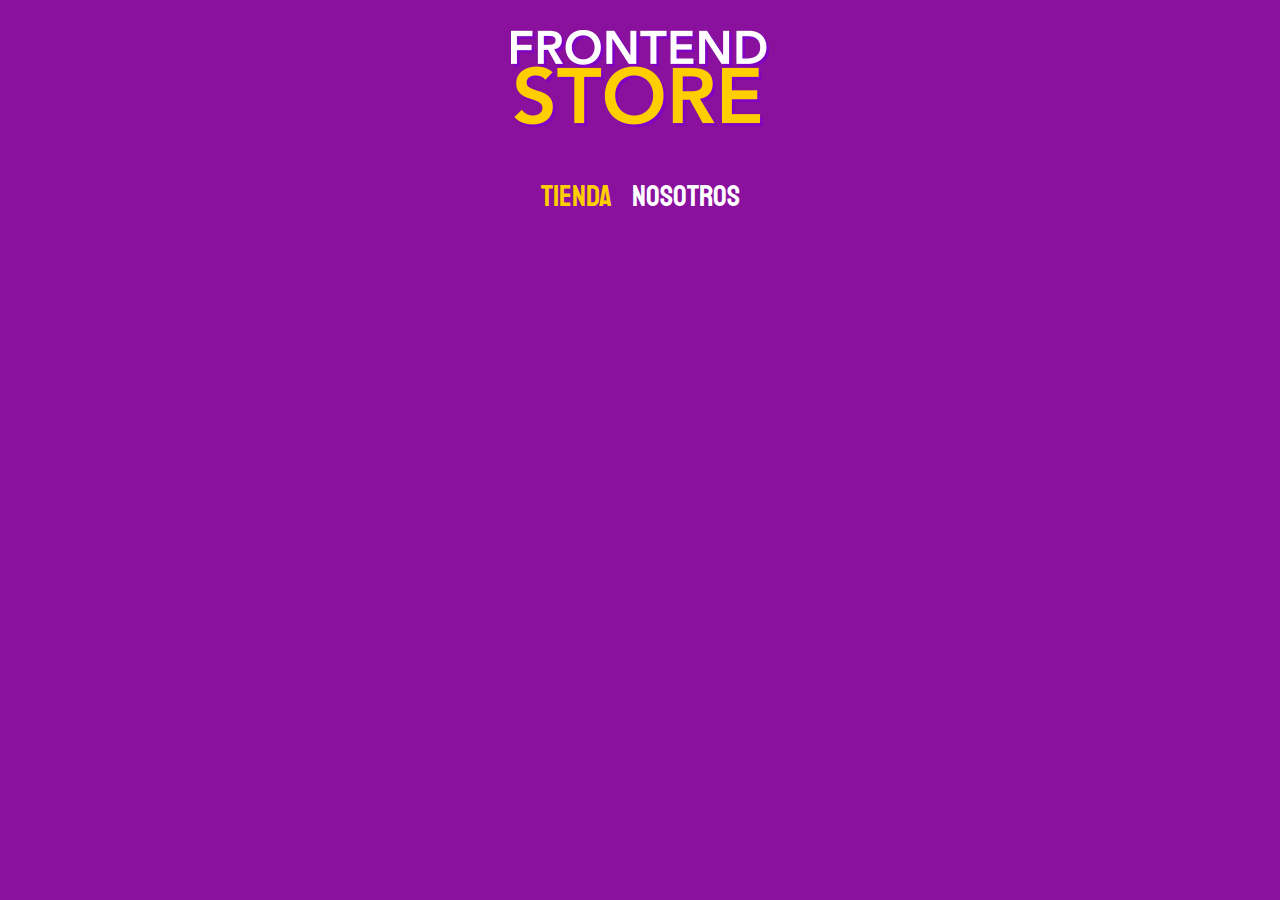
==== index.html @ 736d148b "se agrego el header y el navbar" ====
<!DOCTYPE html>
<html lang="en">
  <head>
    <meta charset="UTF-8" />
    <meta name="viewport" content="width=device-width, initial-scale=1.0" />
    <link rel="stylesheet" href="CSS/normalice.css" />

    <!-- GOOGLE FONTS -->
    <link rel="preconnect" href="https://fonts.googleapis.com" />
    <link rel="preconnect" href="https://fonts.gstatic.com" crossorigin />
    <link
      href="https://fonts.googleapis.com/css2?family=Krub:ital,wght@0,200;0,300;0,400;0,500;0,600;0,700;1,200;1,300;1,400;1,500;1,600;1,700&family=Roboto:ital@1&family=Staatliches&display=swap"
      rel="stylesheet"
    />

    <link rel="stylesheet" href="CSS/styles.css" />
    <title>Store Model</title>
  </head>
  <body>
    <header class="header">
        <a href="index.html">
            <img class="header__logo" src="./FrontEndStore_inicio/img/logo.png" alt="Logotipo">
        </a>

    </header>      <!-- fin de HEADER  -->

    <nav class="navegacion" >
        <a class="navegacion__enlace navegacion__enlace--activo" href="#">Tienda</a>
        <a class="navegacion__enlace" href="#">Nosotros</a>
    </nav>
  </body>
</html>
---- CSS/normalice.css ----
/*! normalize.css v8.0.1 | MIT License | github.com/necolas/normalize.css */

/* Document
   ========================================================================== */

/**
 * 1. Correct the line height in all browsers.
 * 2. Prevent adjustments of font size after orientation changes in iOS.
 */

html {
  line-height: 1.15; /* 1 */
  -webkit-text-size-adjust: 100%; /* 2 */
}

/* Sections
   ========================================================================== */

/**
 * Remove the margin in all browsers.
 */

body {
  margin: 0;
}

/**
 * Render the `main` element consistently in IE.
 */

main {
  display: block;
}

/**
 * Correct the font size and margin on `h1` elements within `section` and
 * `article` contexts in Chrome, Firefox, and Safari.
 */

h1 {
  font-size: 2em;
  margin: 0.67em 0;
}

/* Grouping content
   ========================================================================== */

/**
 * 1. Add the correct box sizing in Firefox.
 * 2. Show the overflow in Edge and IE.
 */

hr {
  box-sizing: content-box; /* 1 */
  height: 0; /* 1 */
  overflow: visible; /* 2 */
}

/**
 * 1. Correct the inheritance and scaling of font size in all browsers.
 * 2. Correct the odd `em` font sizing in all browsers.
 */

pre {
  font-family: monospace, monospace; /* 1 */
  font-size: 1em; /* 2 */
}

/* Text-level semantics
   ========================================================================== */

/**
 * Remove the gray background on active links in IE 10.
 */

a {
  background-color: transparent;
}

/**
 * 1. Remove the bottom border in Chrome 57-
 * 2. Add the correct text decoration in Chrome, Edge, IE, Opera, and Safari.
 */

abbr[title] {
  border-bottom: none; /* 1 */
  text-decoration: underline; /* 2 */
  text-decoration: underline dotted; /* 2 */
}

/**
 * Add the correct font weight in Chrome, Edge, and Safari.
 */

b,
strong {
  font-weight: bolder;
}

/**
 * 1. Correct the inheritance and scaling of font size in all browsers.
 * 2. Correct the odd `em` font sizing in all browsers.
 */

code,
kbd,
samp {
  font-family: monospace, monospace; /* 1 */
  font-size: 1em; /* 2 */
}

/**
 * Add the correct font size in all browsers.
 */

small {
  font-size: 80%;
}

/**
 * Prevent `sub` and `sup` elements from affecting the line height in
 * all browsers.
 */

sub,
sup {
  font-size: 75%;
  line-height: 0;
  position: relative;
  vertical-align: baseline;
}

sub {
  bottom: -0.25em;
}

sup {
  top: -0.5em;
}

/* Embedded content
   ========================================================================== */

/**
 * Remove the border on images inside links in IE 10.
 */

img {
  border-style: none;
}

/* Forms
   ========================================================================== */

/**
 * 1. Change the font styles in all browsers.
 * 2. Remove the margin in Firefox and Safari.
 */

button,
input,
optgroup,
select,
textarea {
  font-family: inherit; /* 1 */
  font-size: 100%; /* 1 */
  line-height: 1.15; /* 1 */
  margin: 0; /* 2 */
}

/**
 * Show the overflow in IE.
 * 1. Show the overflow in Edge.
 */

button,
input { /* 1 */
  overflow: visible;
}

/**
 * Remove the inheritance of text transform in Edge, Firefox, and IE.
 * 1. Remove the inheritance of text transform in Firefox.
 */

button,
select { /* 1 */
  text-transform: none;
}

/**
 * Correct the inability to style clickable types in iOS and Safari.
 */

button,
[type="button"],
[type="reset"],
[type="submit"] {
  -webkit-appearance: button;
}

/**
 * Remove the inner border and padding in Firefox.
 */

button::-moz-focus-inner,
[type="button"]::-moz-focus-inner,
[type="reset"]::-moz-focus-inner,
[type="submit"]::-moz-focus-inner {
  border-style: none;
  padding: 0;
}

/**
 * Restore the focus styles unset by the previous rule.
 */

button:-moz-focusring,
[type="button"]:-moz-focusring,
[type="reset"]:-moz-focusring,
[type="submit"]:-moz-focusring {
  outline: 1px dotted ButtonText;
}

/**
 * Correct the padding in Firefox.
 */

fieldset {
  padding: 0.35em 0.75em 0.625em;
}

/**
 * 1. Correct the text wrapping in Edge and IE.
 * 2. Correct the color inheritance from `fieldset` elements in IE.
 * 3. Remove the padding so developers are not caught out when they zero out
 *    `fieldset` elements in all browsers.
 */

legend {
  box-sizing: border-box; /* 1 */
  color: inherit; /* 2 */
  display: table; /* 1 */
  max-width: 100%; /* 1 */
  padding: 0; /* 3 */
  white-space: normal; /* 1 */
}

/**
 * Add the correct vertical alignment in Chrome, Firefox, and Opera.
 */

progress {
  vertical-align: baseline;
}

/**
 * Remove the default vertical scrollbar in IE 10+.
 */

textarea {
  overflow: auto;
}

/**
 * 1. Add the correct box sizing in IE 10.
 * 2. Remove the padding in IE 10.
 */

[type="checkbox"],
[type="radio"] {
  box-sizing: border-box; /* 1 */
  padding: 0; /* 2 */
}

/**
 * Correct the cursor style of increment and decrement buttons in Chrome.
 */

[type="number"]::-webkit-inner-spin-button,
[type="number"]::-webkit-outer-spin-button {
  height: auto;
}

/**
 * 1. Correct the odd appearance in Chrome and Safari.
 * 2. Correct the outline style in Safari.
 */

[type="search"] {
  -webkit-appearance: textfield; /* 1 */
  outline-offset: -2px; /* 2 */
}

/**
 * Remove the inner padding in Chrome and Safari on macOS.
 */

[type="search"]::-webkit-search-decoration {
  -webkit-appearance: none;
}

/**
 * 1. Correct the inability to style clickable types in iOS and Safari.
 * 2. Change font properties to `inherit` in Safari.
 */

::-webkit-file-upload-button {
  -webkit-appearance: button; /* 1 */
  font: inherit; /* 2 */
}

/* Interactive
   ========================================================================== */

/*
 * Add the correct display in Edge, IE 10+, and Firefox.
 */

details {
  display: block;
}

/*
 * Add the correct display in all browsers.
 */

summary {
  display: list-item;
}

/* Misc
   ========================================================================== */

/**
 * Add the correct display in IE 10+.
 */

template {
  display: none;
}

/**
 * Add the correct display in IE 10.
 */

[hidden] {
  display: none;
}
---- CSS/styles.css ----
:root {
  --primario: #9c27b0;
  --primarioOscuro: #89119d;
  --secundario: #ffce00;
  --secundarioOscuro: rgb(233, 287, 2);
  --blanco: #fff;
  --negro: #000;

  --fuentePrincipal: "Staatliches", sans-serif;
}

html {
  box-sizing: border-box;
  font-size: 62.5%;
  /* font-family: var(--fuentePrincipal); */
}
*,
*:before,
*:after {
  box-sizing: inherit;
}

/* GLOBALES  */
body {
  background-color: #89119d;
  font-size: 1.6rem;
  line-height: 1.5;
}

p {
  font-size: 1.8rem;
  font-family: Arial, Helvetica, sans-serif;
  color: var(--blanco);
}
/* enlaces  */
a {
  text-decoration: none;
}

img {
  max-width: 100%;
}

.contenedor {
  max-width: 120rem;
  margin: 0 auto;
}

/* configuracion DE FUENTE  */

h1,
h2,
h3 {
  text-align: center;
  color: var(--blanco);
  font-family: var(--fuentePrincipal);
}

h1 {
  font-size: 4rem; /*40px*/
}

h2 {
  font-size: 3.2rem;
}

h3 {
  font-size: 2.4rem;
}

/* HEADER  */
.header{
    display: flex;
    justify-content: center;
}

.header__logo{
    margin: 3rem 0;

}

.navegacion{
    background-color: var(--primarioOscuro);
    padding: 1rem 0;
    display: flex;
    justify-content: center;
    gap: 2rem;
}
.navegacion__enlace{
    font-family: var(--fuentePrincipal);
    color: var(--blanco);
    font-size: 3rem;

}
.navegacion__enlace--activo,
.navegacion__enlace:hover{
    color: var(--secundario);
}
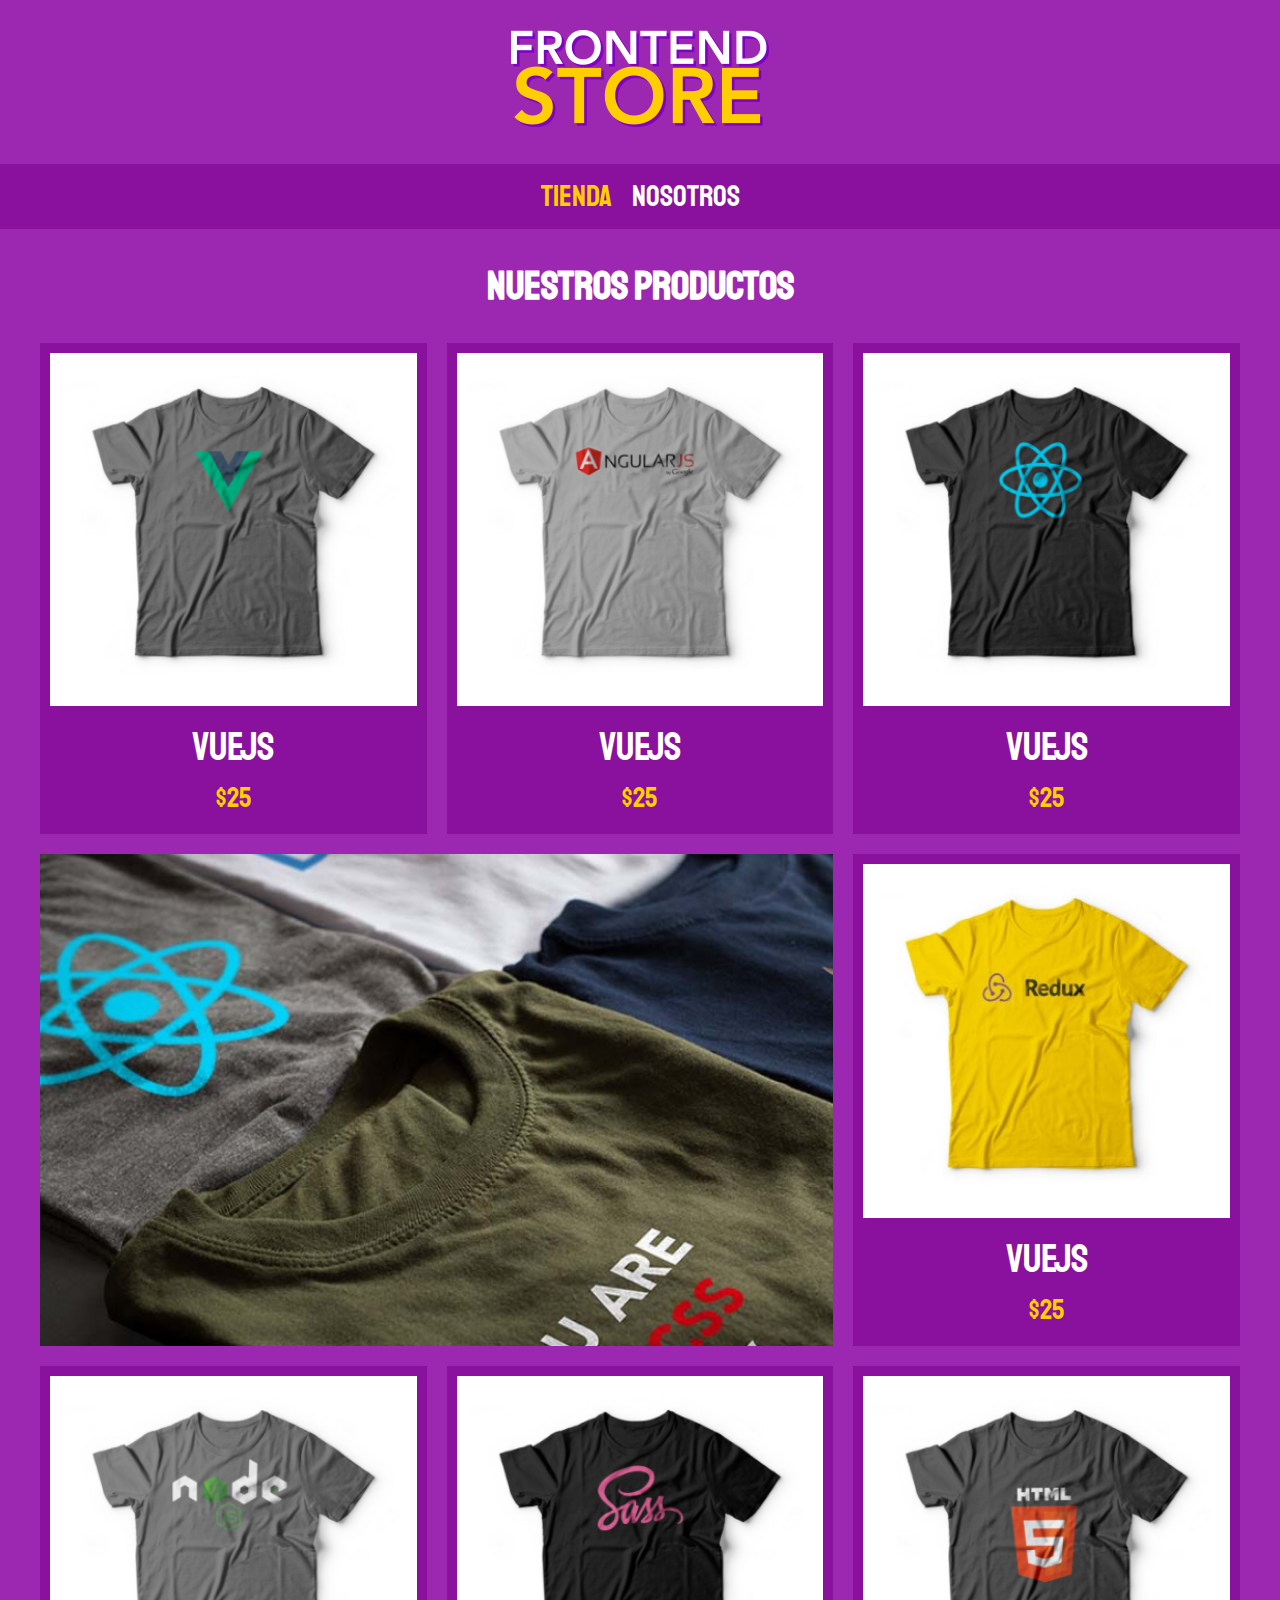
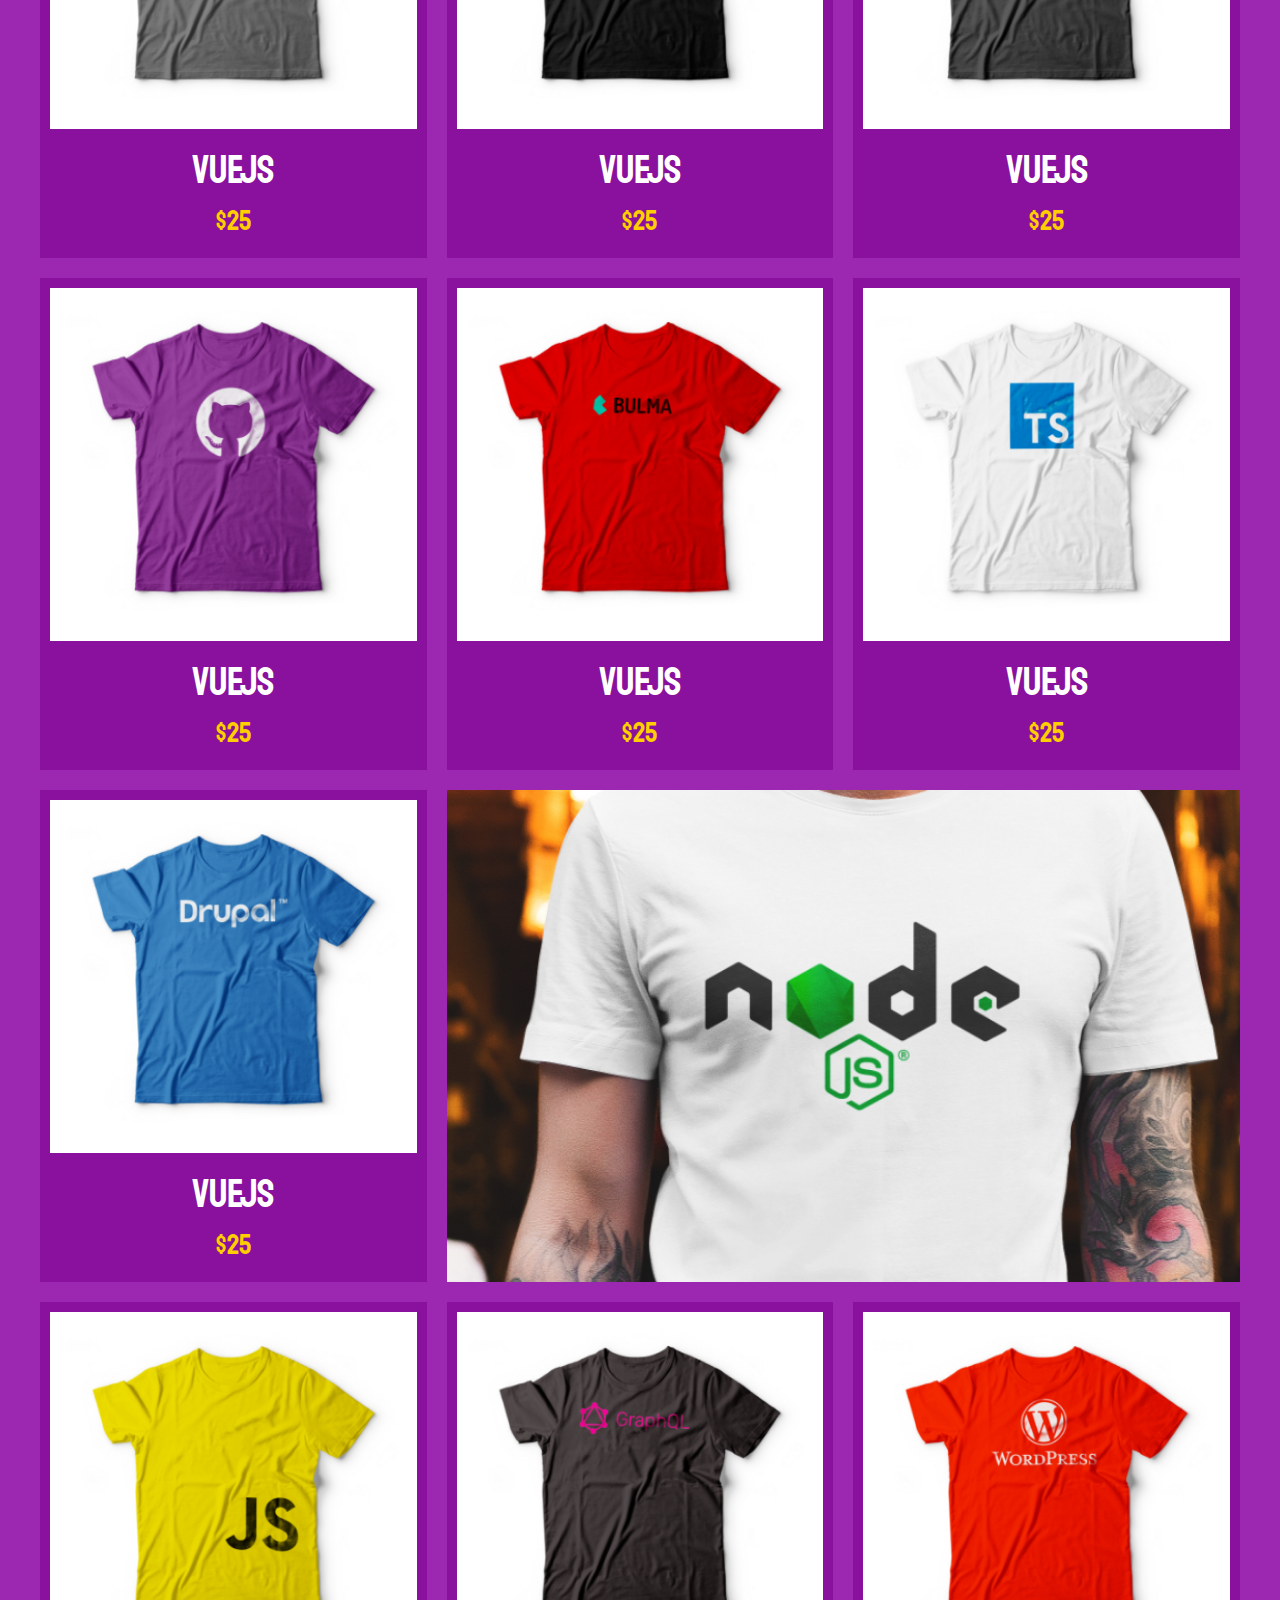
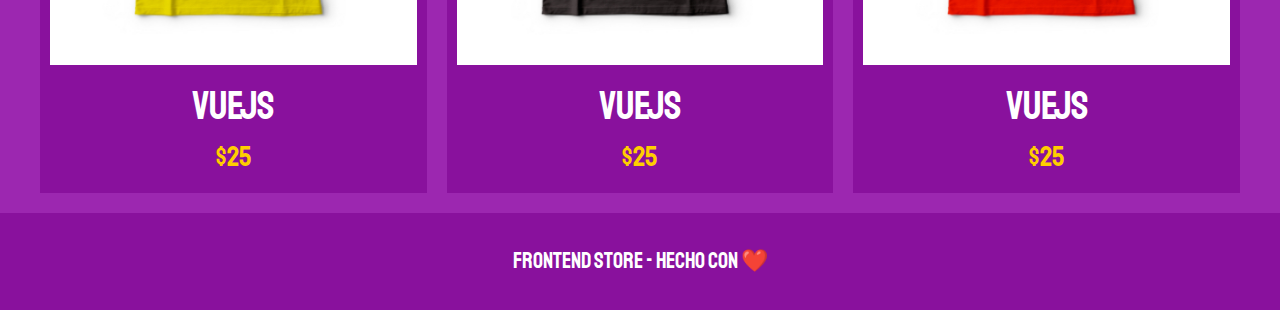
==== commit ef7dcf3c: "productos acomodades con grid" ====
--- a/index.html
+++ b/index.html
@@ -16,17 +16,239 @@
     <link rel="stylesheet" href="CSS/styles.css" />
     <title>Store Model</title>
   </head>
+
   <body>
+    <!-- HEADER  -->
     <header class="header">
-        <a href="index.html">
-            <img class="header__logo" src="./FrontEndStore_inicio/img/logo.png" alt="Logotipo">
-        </a>
-
-    </header>      <!-- fin de HEADER  -->
-
-    <nav class="navegacion" >
-        <a class="navegacion__enlace navegacion__enlace--activo" href="#">Tienda</a>
-        <a class="navegacion__enlace" href="#">Nosotros</a>
+      <a href="index.html">
+        <img
+          class="header__logo"
+          src="./FrontEndStore_inicio/img/logo.png"
+          alt="Logotipo"
+        />
+      </a>
+    </header>
+    <!-- fin de HEADER  -->
+
+    <!-- NAVEGACION  -->
+    <nav class="navegacion">
+      <a class="navegacion__enlace navegacion__enlace--activo" href="index.html"
+        >Tienda</a
+      >
+      <a class="navegacion__enlace" href="nosotros.html">Nosotros</a>
     </nav>
+    <!-- fin de NAV  -->
+
+    <!-- PRODUCTOS  -->
+    <main class="contenedor">
+      <h1>Nuestros Productos</h1>
+      <div class="grid">
+        <div class="producto">
+          <a href="producto.html">
+            <img
+              class="producto__imagen"
+              src="./FrontEndStore_inicio/img/1.jpg"
+              alt="remera"
+            />
+            <div class="producto__informacion">
+              <p class="producto__nombre">VueJS</p>
+              <p class="producto__precio">$25</p>
+            </div>
+          </a>
+        </div>
+        <!-- fin de producto  -->
+        <div class="producto">
+          <a href="producto.html">
+            <img
+              class="producto__imagen"
+              src="./FrontEndStore_inicio/img/2.jpg"
+              alt="remera"
+            />
+            <div class="producto__informacion">
+              <p class="producto__nombre">VueJS</p>
+              <p class="producto__precio">$25</p>
+            </div>
+          </a>
+        </div>
+        <!-- fin de producto  -->
+        <div class="producto">
+          <a href="producto.html">
+            <img
+              class="producto__imagen"
+              src="./FrontEndStore_inicio/img/3.jpg"
+              alt="remera"
+            />
+            <div class="producto__informacion">
+              <p class="producto__nombre">VueJS</p>
+              <p class="producto__precio">$25</p>
+            </div>
+          </a>
+        </div>
+        <!-- fin de producto  -->
+        <div class="producto">
+          <a href="producto.html">
+            <img
+              class="producto__imagen"
+              src="./FrontEndStore_inicio/img/4.jpg"
+              alt="remera"
+            />
+            <div class="producto__informacion">
+              <p class="producto__nombre">VueJS</p>
+              <p class="producto__precio">$25</p>
+            </div>
+          </a>
+        </div>
+        <!-- fin de producto  -->
+        <div class="producto">
+          <a href="producto.html">
+            <img
+              class="producto__imagen"
+              src="./FrontEndStore_inicio/img/5.jpg"
+              alt="remera"
+            />
+            <div class="producto__informacion">
+              <p class="producto__nombre">VueJS</p>
+              <p class="producto__precio">$25</p>
+            </div>
+          </a>
+        </div>
+        <!-- fin de producto  -->
+        <div class="producto">
+          <a href="producto.html">
+            <img
+              class="producto__imagen"
+              src="./FrontEndStore_inicio/img/6.jpg"
+              alt="remera"
+            />
+            <div class="producto__informacion">
+              <p class="producto__nombre">VueJS</p>
+              <p class="producto__precio">$25</p>
+            </div>
+          </a>
+        </div>
+        <!-- fin de producto  -->
+        <div class="producto">
+          <a href="producto.html">
+            <img
+              class="producto__imagen"
+              src="./FrontEndStore_inicio/img/7.jpg"
+              alt="remera"
+            />
+            <div class="producto__informacion">
+              <p class="producto__nombre">VueJS</p>
+              <p class="producto__precio">$25</p>
+            </div>
+          </a>
+        </div>
+        <!-- fin de producto  -->
+        <div class="producto">
+          <a href="producto.html">
+            <img
+              class="producto__imagen"
+              src="./FrontEndStore_inicio/img/8.jpg"
+              alt="remera"
+            />
+            <div class="producto__informacion">
+              <p class="producto__nombre">VueJS</p>
+              <p class="producto__precio">$25</p>
+            </div>
+          </a>
+        </div>
+        <!-- fin de producto  -->
+        <div class="producto">
+          <a href="producto.html">
+            <img
+              class="producto__imagen"
+              src="./FrontEndStore_inicio/img/9.jpg"
+              alt="remera"
+            />
+            <div class="producto__informacion">
+              <p class="producto__nombre">VueJS</p>
+              <p class="producto__precio">$25</p>
+            </div>
+          </a>
+        </div>
+        <!-- fin de producto  -->
+        <div class="producto">
+          <a href="producto.html">
+            <img
+              class="producto__imagen"
+              src="./FrontEndStore_inicio/img/10.jpg"
+              alt="remera"
+            />
+            <div class="producto__informacion">
+              <p class="producto__nombre">VueJS</p>
+              <p class="producto__precio">$25</p>
+            </div>
+          </a>
+        </div>
+        <!-- fin de producto  -->
+        <div class="producto">
+          <a href="producto.html">
+            <img
+              class="producto__imagen"
+              src="./FrontEndStore_inicio/img/11.jpg"
+              alt="remera"
+            />
+            <div class="producto__informacion">
+              <p class="producto__nombre">VueJS</p>
+              <p class="producto__precio">$25</p>
+            </div>
+          </a>
+        </div>
+        <!-- fin de producto  -->
+        <div class="producto">
+          <a href="producto.html">
+            <img
+              class="producto__imagen"
+              src="./FrontEndStore_inicio/img/12.jpg"
+              alt="remera"
+            />
+            <div class="producto__informacion">
+              <p class="producto__nombre">VueJS</p>
+              <p class="producto__precio">$25</p>
+            </div>
+          </a>
+        </div>
+        <!-- fin de producto  -->
+        <div class="producto">
+          <a href="producto.html">
+            <img
+              class="producto__imagen"
+              src="./FrontEndStore_inicio/img/13.jpg"
+              alt="remera"
+            />
+            <div class="producto__informacion">
+              <p class="producto__nombre">VueJS</p>
+              <p class="producto__precio">$25</p>
+            </div>
+          </a>
+        </div>
+        <!-- fin de producto  -->
+        <div class="producto">
+          <a href="producto.html">
+            <img
+              class="producto__imagen"
+              src="./FrontEndStore_inicio/img/14.jpg"
+              alt="remera"
+            />
+            <div class="producto__informacion">
+              <p class="producto__nombre">VueJS</p>
+              <p class="producto__precio">$25</p>
+            </div>
+          </a>
+        </div>
+        <!-- fin de producto  -->
+        <div class="grafico grafico__camisas"></div>
+        <div class="grafico grafico__node"></div>
+      </div>
+    </main>
+    <!-- FIN DE PRODUCTOS  -->
+
+    <!-- FOOTER  -->
+    <footer class="footer">
+      <p class="footer__texto">FrontEnd Store - Hecho con ❤️</p>
+    </footer>
+    <!-- fin de FOOTER  -->
   </body>
 </html>
--- a/CSS/styles.css
+++ b/CSS/styles.css
@@ -22,7 +22,7 @@
 
 /* GLOBALES  */
 body {
-  background-color: #89119d;
+  background-color: var(--primario);
   font-size: 1.6rem;
   line-height: 1.5;
 }
@@ -69,30 +69,112 @@
 }
 
 /* HEADER  */
-.header{
-    display: flex;
-    justify-content: center;
+.header {
+  display: flex;
+  justify-content: center;
 }
 
-.header__logo{
-    margin: 3rem 0;
-
+.header__logo {
+  margin: 3rem 0;
 }
 
-.navegacion{
-    background-color: var(--primarioOscuro);
-    padding: 1rem 0;
-    display: flex;
-    justify-content: center;
+/* NAVEGACION  */
+
+.navegacion {
+  background-color: var(--primarioOscuro);
+  padding: 1rem 0;
+  display: flex;
+  justify-content: center;
+  gap: 2rem;
+}
+.navegacion__enlace {
+  font-family: var(--fuentePrincipal);
+  color: var(--blanco);
+  font-size: 3rem;
+}
+
+.navegacion__enlace {
+  margin-right: 0;
+}
+
+.navegacion__enlace--activo,
+.navegacion__enlace:hover {
+  color: var(--secundario);
+}
+
+.footer {
+  background: var(--primarioOscuro);
+  padding: 1rem;
+  margin-top: 2rem;
+  text-align: center;
+}
+.footer__texto {
+  font-family: var(--fuentePrincipal);
+  font-size: 2.2rem;
+}
+/* GRID  */
+.grid {
+  display: grid;
+  grid-template-columns: repeat(2, 1fr);
+  gap: 2rem;
+}
+@media (min-width: 768px) {
+  .grid {
+    grid-template-columns: repeat(3, 1fr);
     gap: 2rem;
+  }
 }
-.navegacion__enlace{
-    font-family: var(--fuentePrincipal);
-    color: var(--blanco);
-    font-size: 3rem;
 
+/* PRODUCTOS  */
+
+.producto {
+  background-color: var(--primarioOscuro);
+  padding: 1rem;
 }
-.navegacion__enlace--activo,
-.navegacion__enlace:hover{
-    color: var(--secundario);
-}+
+.producto__imagen {
+  width: 100%;
+}
+
+.producto__nombre {
+  font-size: 4rem;
+}
+
+.producto__precio {
+  font-size: 2.8rem;
+  color: var(--secundario);
+}
+
+.producto__nombre,
+.producto__precio {
+  font-family: var(--fuentePrincipal);
+  margin: 1rem 0;
+  text-align: center;
+  line-height: 1.2;
+}
+
+/* GRAFICOS ENTRE LINEAS  */
+
+.grafico {
+  min-height: 300px;
+  background-repeat: no-repeat;
+  background-size: cover;
+  grid-column: 1/3;
+}
+
+.grafico__camisas {
+  grid-row: 2 / 3;
+  background-image: url(../FrontEndStore_inicio/img/grafico1.jpg);
+}
+
+.grafico__node {
+  background-image: url(../FrontEndStore_inicio/img/grafico2.jpg);
+  grid-row: 8/9;
+}
+
+@media (min-width: 768px) {
+  .grafico__node {
+    grid-row: 5/6;
+    grid-column: 2/4;
+  }
+}
